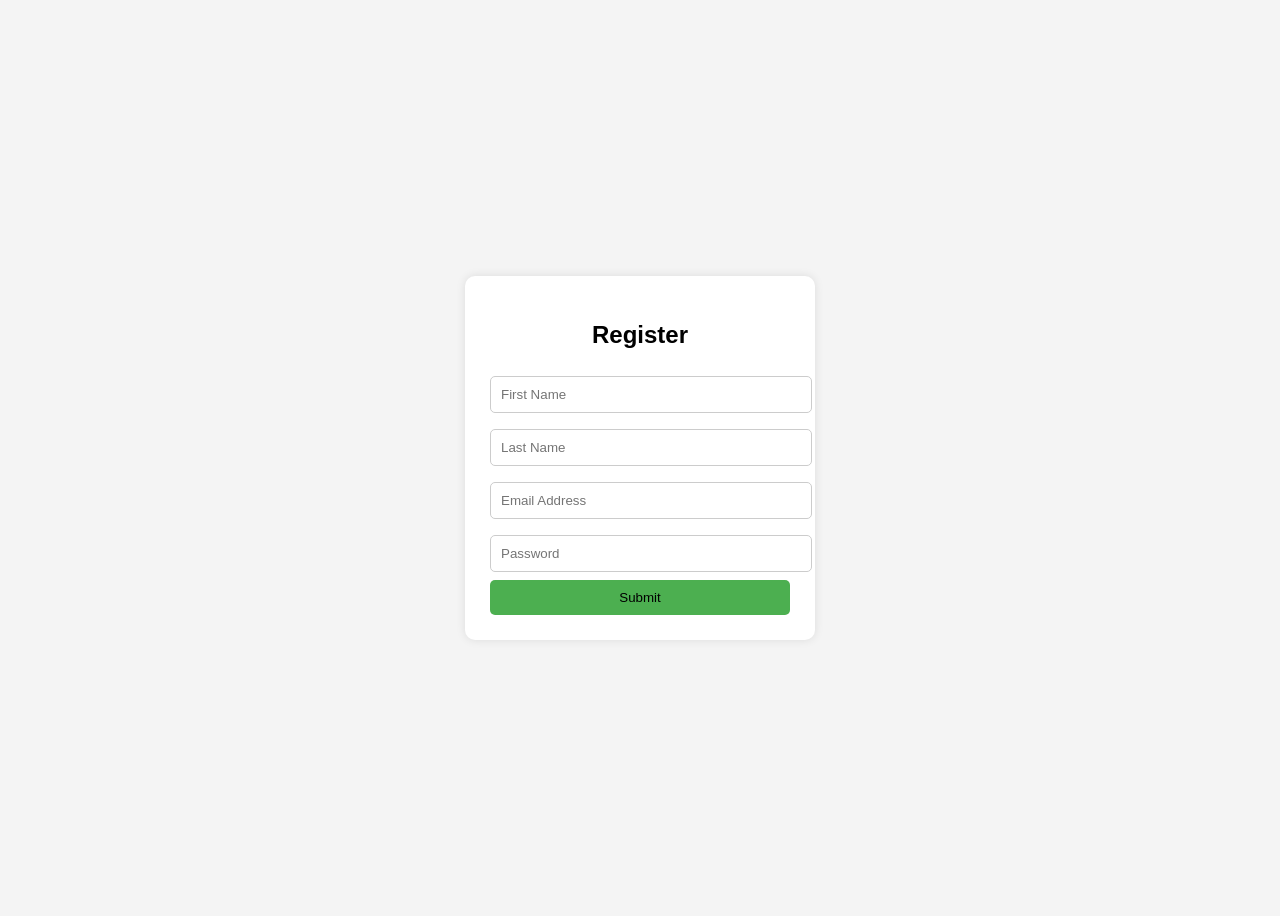
==== registry.html @ fa5e38eb "Create registry.html" ====
<!DOCTYPE html>
<html lang="en">
<head>
    <meta charset="UTF-8">
    <meta name="viewport" content="width=device-width, initial-scale=1.0">
    <title>Registration Form</title>
    <style>
        body {
            font-family: Arial, sans-serif;
            background: #f4f4f4;
            display: flex;
            justify-content: center;
            align-items: center;
            height: 100vh;
        }

        .form-container {
            background: #fff;
            padding: 25px;
            border-radius: 10px;
            box-shadow: 0 0 10px rgba(0,0,0,0.1);
            width: 300px;
        }

        h2 {
            text-align: center;
        }

        input {
            width: 100%;
            padding: 10px;
            margin: 8px 0;
            border: 1px solid #ccc;
            border-radius: 5px;
        }

        button {
            width: 100%;
            padding: 10px;
            background: #4CAF50;
            color: white:red;
            border: none;
            border-radius: 5px;
            cursor: pointer;
        }

        button:hover {
            background: #45a049;
        }
    </style>
</head>
<body>

<div class="form-container">
    <h2>Register</h2>
    <form action="process.php" method="POST">
        <input type="text" name="first_name" placeholder="First Name" required>
        <input type="text" name="last_name" placeholder="Last Name" required>
        <input type="email" name="email" placeholder="Email Address" required>
        <input type="password" name="password" placeholder="Password" required>
        <button type="submit">Submit</button>
    </form>
</div>

</body>
</html>
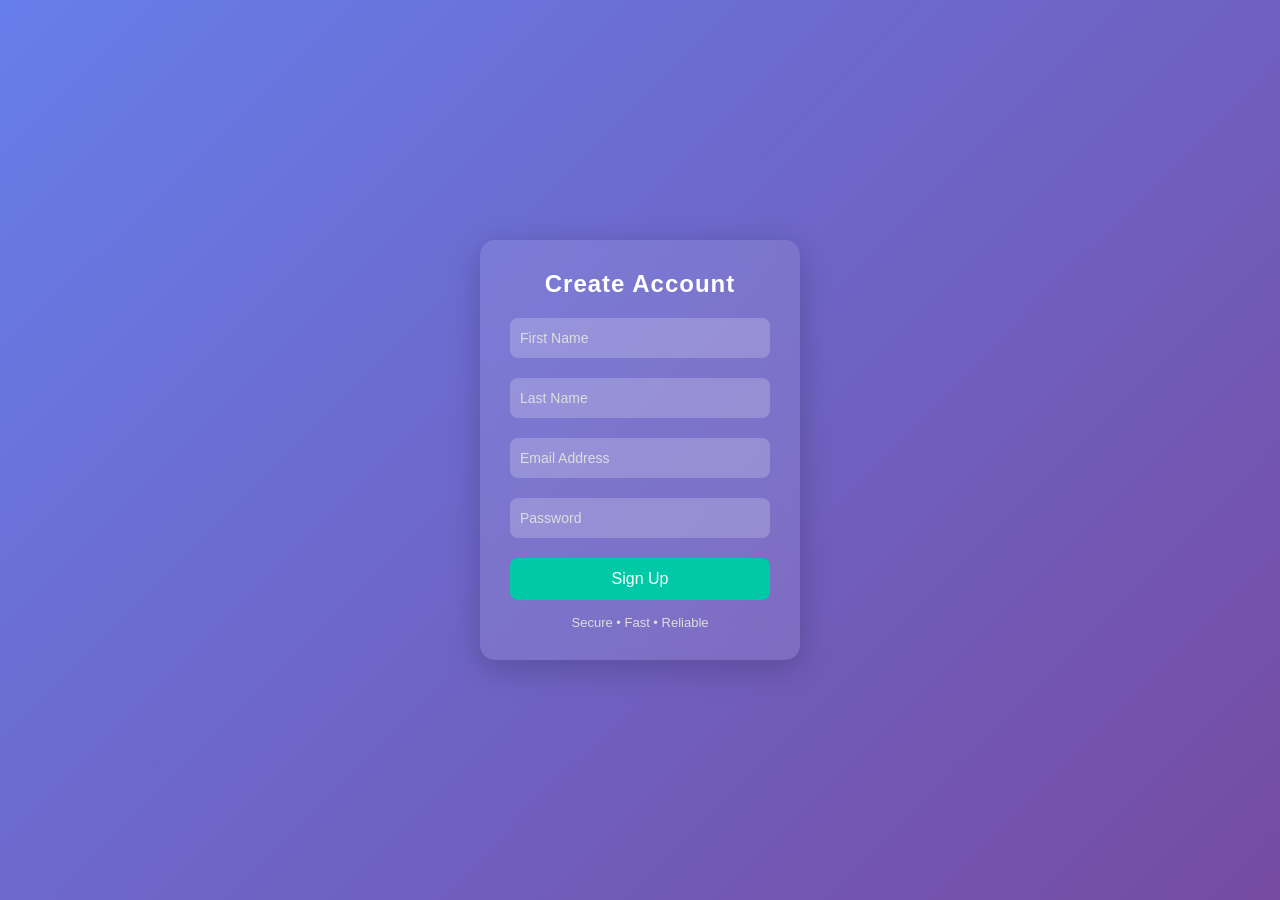
==== commit ad9a0a20: "Revamp registration form styling and structure" ====
--- a/registry.html
+++ b/registry.html
@@ -3,63 +3,117 @@
 <head>
     <meta charset="UTF-8">
     <meta name="viewport" content="width=device-width, initial-scale=1.0">
-    <title>Registration Form</title>
+    <title>Stylish Registration Form</title>
+
     <style>
+        * {
+            margin: 0;
+            padding: 0;
+            box-sizing: border-box;
+            font-family: 'Segoe UI', Tahoma, Geneva, Verdana, sans-serif;
+        }
+
         body {
-            font-family: Arial, sans-serif;
-            background: #f4f4f4;
+            height: 100vh;
             display: flex;
             justify-content: center;
             align-items: center;
-            height: 100vh;
+            background: linear-gradient(135deg, #667eea, #764ba2);
         }
 
-        .form-container {
-            background: #fff;
-            padding: 25px;
-            border-radius: 10px;
-            box-shadow: 0 0 10px rgba(0,0,0,0.1);
-            width: 300px;
+        .form-box {
+            background: rgba(255, 255, 255, 0.1);
+            backdrop-filter: blur(15px);
+            border-radius: 15px;
+            padding: 30px;
+            width: 320px;
+            color: #fff;
+            box-shadow: 0 8px 32px rgba(0,0,0,0.2);
         }
 
-        h2 {
+        .form-box h2 {
             text-align: center;
+            margin-bottom: 20px;
+            letter-spacing: 1px;
         }
 
-        input {
+        .input-group {
+            position: relative;
+            margin-bottom: 20px;
+        }
+
+        .input-group input {
             width: 100%;
-            padding: 10px;
-            margin: 8px 0;
-            border: 1px solid #ccc;
-            border-radius: 5px;
+            padding: 12px 10px;
+            border: none;
+            outline: none;
+            border-radius: 8px;
+            background: rgba(255,255,255,0.2);
+            color: #fff;
+            font-size: 14px;
+        }
+
+        .input-group input::placeholder {
+            color: #ddd;
+        }
+
+        .input-group input:focus {
+            background: rgba(255,255,255,0.3);
         }
 
         button {
             width: 100%;
-            padding: 10px;
-            background: #4CAF50;
-            color: white:red;
+            padding: 12px;
             border: none;
-            border-radius: 5px;
+            border-radius: 8px;
+            background: #00c9a7;
+            color: #fff;
+            font-size: 16px;
             cursor: pointer;
+            transition: 0.3s;
         }
 
         button:hover {
-            background: #45a049;
+            background: #00a98f;
+            transform: scale(1.03);
+        }
+
+        .form-footer {
+            text-align: center;
+            margin-top: 15px;
+            font-size: 13px;
+            color: #ddd;
         }
     </style>
 </head>
 <body>
 
-<div class="form-container">
-    <h2>Register</h2>
+<div class="form-box">
+    <h2>Create Account</h2>
+
     <form action="process.php" method="POST">
-        <input type="text" name="first_name" placeholder="First Name" required>
-        <input type="text" name="last_name" placeholder="Last Name" required>
-        <input type="email" name="email" placeholder="Email Address" required>
-        <input type="password" name="password" placeholder="Password" required>
-        <button type="submit">Submit</button>
+        <div class="input-group">
+            <input type="text" name="first_name" placeholder="First Name" required>
+        </div>
+
+        <div class="input-group">
+            <input type="text" name="last_name" placeholder="Last Name" required>
+        </div>
+
+        <div class="input-group">
+            <input type="email" name="email" placeholder="Email Address" required>
+        </div>
+
+        <div class="input-group">
+            <input type="password" name="password" placeholder="Password" required>
+        </div>
+
+        <button type="submit">Sign Up</button>
     </form>
+
+    <div class="form-footer">
+        Secure • Fast • Reliable
+    </div>
 </div>
 
 </body>
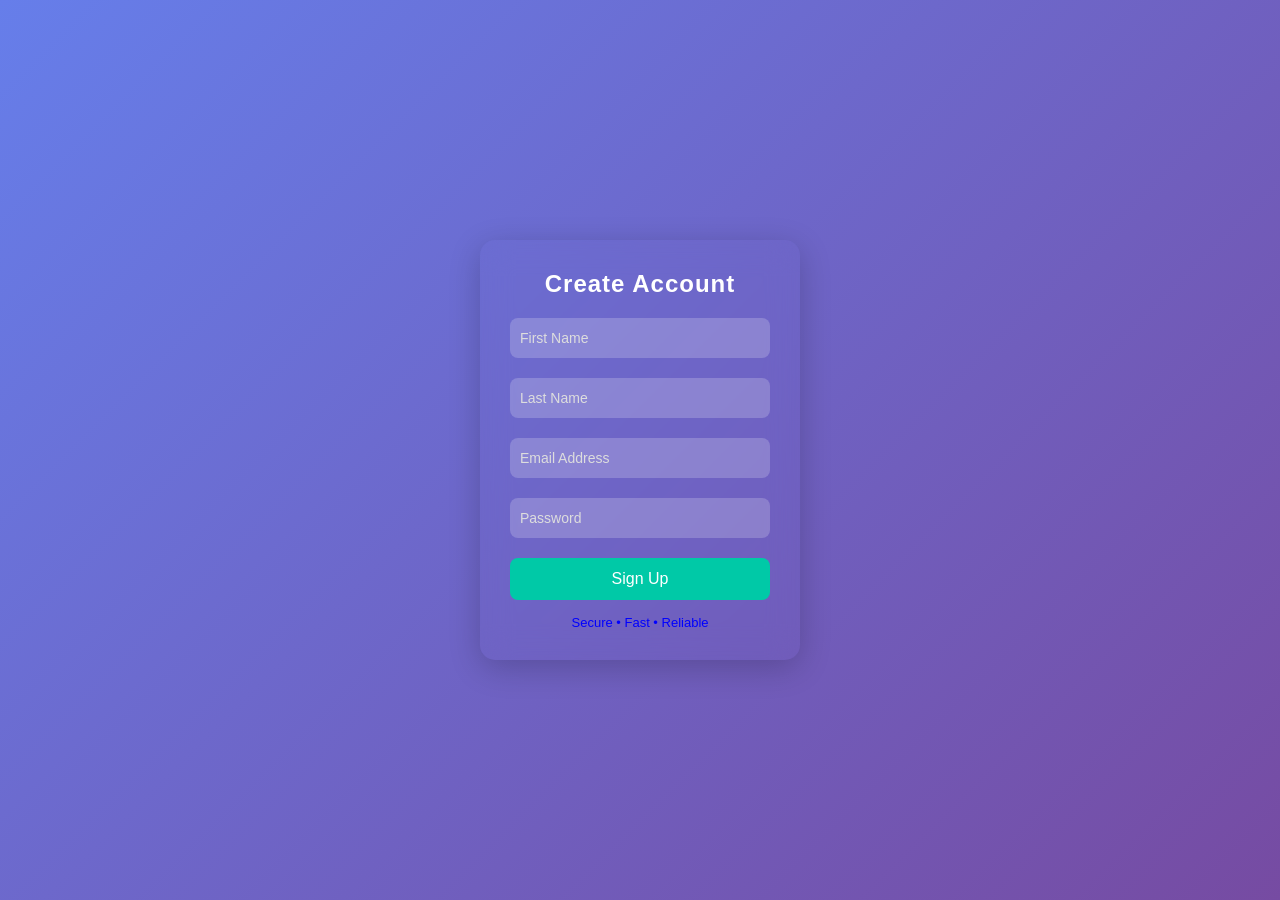
==== commit f5b41b1a: "Update registry.html" ====
--- a/registry.html
+++ b/registry.html
@@ -22,12 +22,12 @@
         }
 
         .form-box {
-            background: rgba(255, 255, 255, 0.1);
+            background: red(255, 255, 255, 0.1);
             backdrop-filter: blur(15px);
             border-radius: 15px;
             padding: 30px;
             width: 320px;
-            color: #fff;
+            color: white;
             box-shadow: 0 8px 32px rgba(0,0,0,0.2);
         }
 
@@ -49,7 +49,7 @@
             outline: none;
             border-radius: 8px;
             background: rgba(255,255,255,0.2);
-            color: #fff;
+            color: white;
             font-size: 14px;
         }
 
@@ -67,7 +67,7 @@
             border: none;
             border-radius: 8px;
             background: #00c9a7;
-            color: #fff;
+            color: white;
             font-size: 16px;
             cursor: pointer;
             transition: 0.3s;
@@ -82,7 +82,7 @@
             text-align: center;
             margin-top: 15px;
             font-size: 13px;
-            color: #ddd;
+            color: blue;
         }
     </style>
 </head>
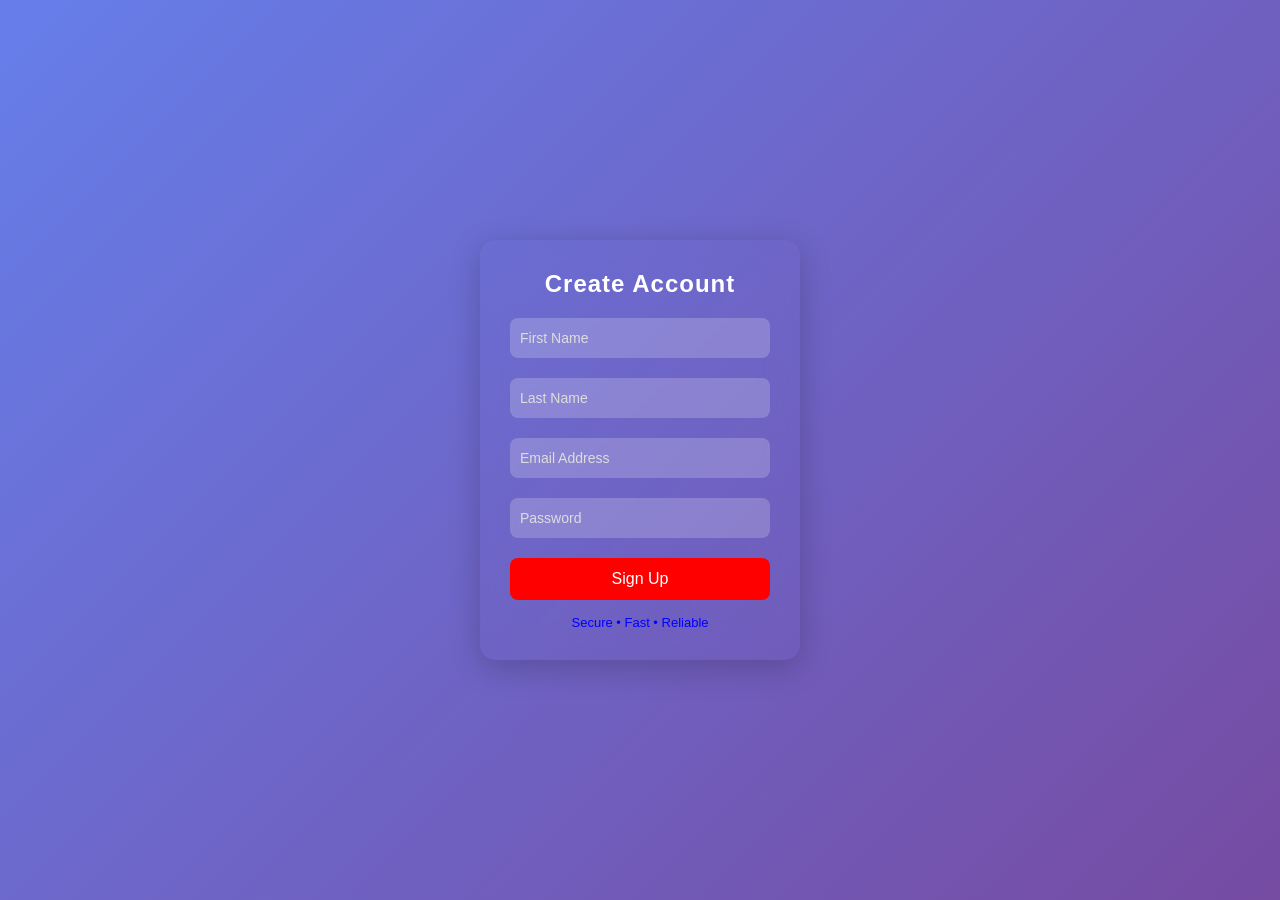
==== commit c3d2ce6d: "Update registry.html" ====
--- a/registry.html
+++ b/registry.html
@@ -66,7 +66,7 @@
             padding: 12px;
             border: none;
             border-radius: 8px;
-            background: #00c9a7;
+            background: red;
             color: white;
             font-size: 16px;
             cursor: pointer;
